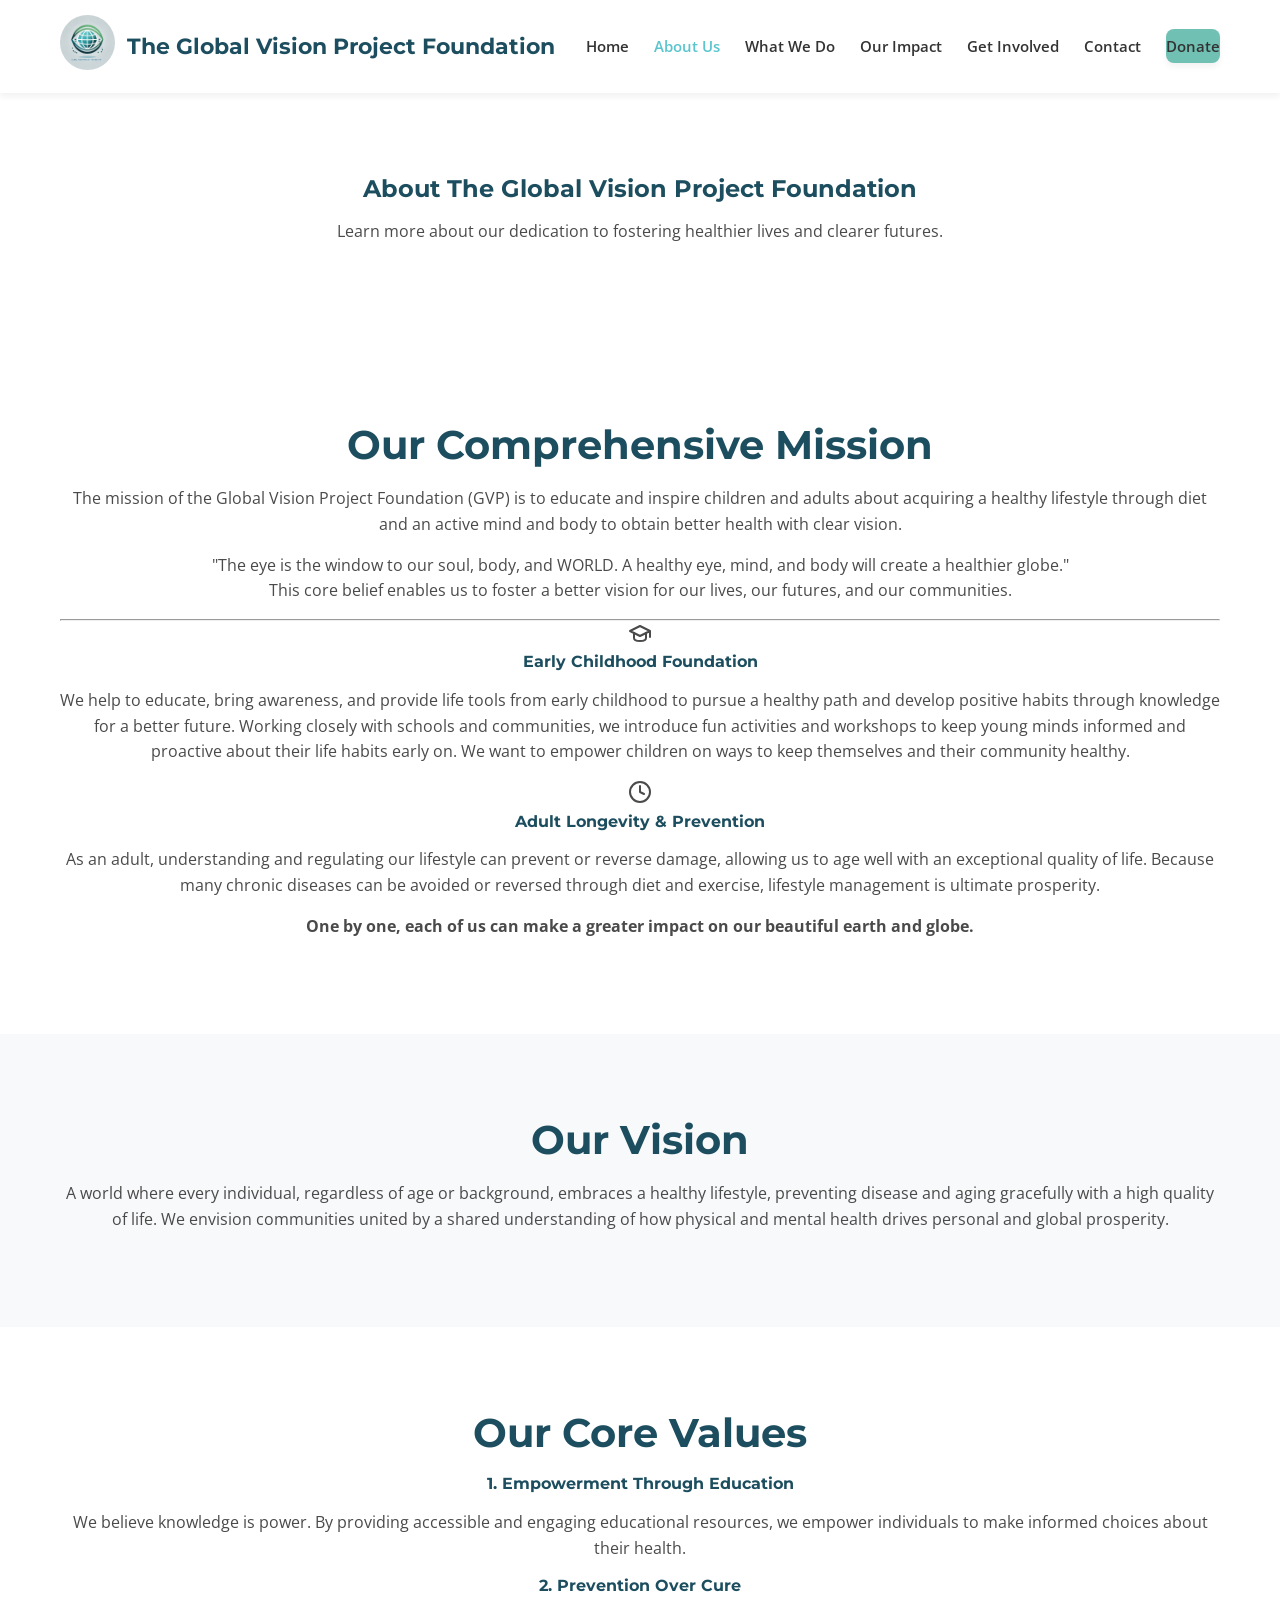
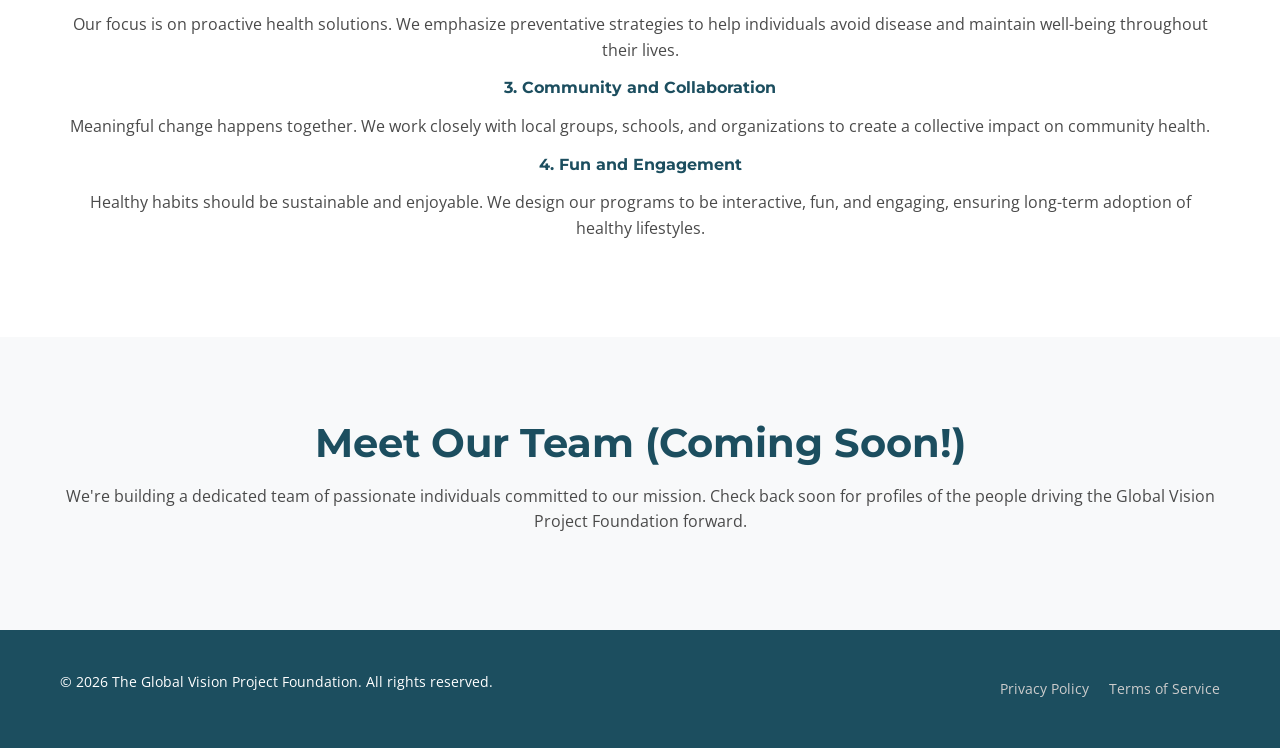
==== about.html @ c816d15c "Update about.html" ====
<!DOCTYPE html>
<html lang="en">
<head>
    <meta charset="UTF-8">
    <meta name="viewport" content="width=device-width, initial-scale=1.0">
    <title>About Us - The Global Vision Project Foundation</title>
    <link rel="stylesheet" href="style.css">
    <link rel="preconnect" href="https://fonts.googleapis.com">
    <link rel="preconnect" href="https://fonts.gstatic.com" crossorigin>
    <link href="https://fonts.googleapis.com/css2?family=Montserrat:wght@400;700&family=Open+Sans:wght@400;600&display=swap" rel="stylesheet">
</head>
<body>
    <header class="main-header">
        <div class="container">
            <div class="logo">
                <a href="index.html">
                    <img src="images/image_38b0fc.jpg" alt="Global Vision Project Foundation Logo">
                </a>
                <h1>The Global Vision Project Foundation</h1>
            </div>
            <nav class="main-nav">
                <ul>
                    <li><a href="index.html">Home</a></li>
                    <li><a href="about.html" class="active">About Us</a></li>
                    <li><a href="what-we-do.html">What We Do</a></li>
                    <li><a href="our-impact.html">Our Impact</a></li>
                    <li><a href="get-involved.html">Get Involved</a></li>
                    <li><a href="#contact">Contact</a></li>
                    <li><a href="index.html#donate" class="btn btn-donate">Donate</a></li>
                </ul>
            </nav>
        </div>
    </header>

    <main>
        <section class="page-hero">
            <div class="container">
                <h2>About The Global Vision Project Foundation</h2>
                <p>Learn more about our dedication to fostering healthier lives and clearer futures.</p>
            </div>
        </section>

        <section id="mission-full" class="section-content mission-detailed">
    <div class="container">
        <div class="mission-header">
            <h3>Our Comprehensive Mission</h3>
            <p class="lead-text">
                The mission of the Global Vision Project Foundation (GVP) is to educate and inspire children and adults about acquiring a healthy lifestyle through diet and an active mind and body to obtain better health with clear vision.
            </p>
        </div>
        
        <div class="mission-philosophy">
            <blockquote>
                "The eye is the window to our soul, body, and WORLD. A healthy eye, mind, and body will create a healthier globe."
            </blockquote>
            <p class="philosophy-sub">
                This core belief enables us to foster a better vision for our lives, our futures, and our communities.
            </p>
        </div>

        <hr class="section-divider">

        <div class="mission-pillars">
            <div class="pillar">
                <div class="pillar-icon">
                    <svg width="24" height="24" viewBox="0 0 24 24" fill="none" stroke="currentColor" stroke-width="2" stroke-linecap="round" stroke-linejoin="round"><path d="M22 10v6M2 10l10-5 10 5-10 5z"></path><path d="M6 12v5c0 2 2 3 6 3s6-1 6-3v-5"></path></svg>
                </div>
                <h4>Early Childhood Foundation</h4>
                <p>We help to educate, bring awareness, and provide life tools from early childhood to pursue a healthy path and develop positive habits through knowledge for a better future. Working closely with schools and communities, we introduce fun activities and workshops to keep young minds informed and proactive about their life habits early on. We want to empower children on ways to keep themselves and their community healthy.</p>
            </div>

            <div class="pillar">
                <div class="pillar-icon">
                    <svg width="24" height="24" viewBox="0 0 24 24" fill="none" stroke="currentColor" stroke-width="2" stroke-linecap="round" stroke-linejoin="round"><path d="M12 22c5.523 0 10-4.477 10-10S17.523 2 12 2 2 6.477 2 12s4.477 10 10 10z"></path><path d="M12 6v6l4 2"></path></svg>
                </div>
                <h4>Adult Longevity & Prevention</h4>
                <p>As an adult, understanding and regulating our lifestyle can prevent or reverse damage, allowing us to age well with an exceptional quality of life. Because many chronic diseases can be avoided or reversed through diet and exercise, lifestyle management is ultimate prosperity.</p>
            </div>
        </div>

        <div class="mission-footer-note">
            <p><strong>One by one, each of us can make a greater impact on our beautiful earth and globe.</strong></p>
        </div>
    </div>
</section>

        <section id="vision" class="section-content section-alt-bg">
            <div class="container">
                <h3>Our Vision</h3>
                <p>A world where every individual, regardless of age or background, embraces a healthy lifestyle, preventing disease and aging gracefully with a high quality of life. We envision communities united by a shared understanding of how physical and mental health drives personal and global prosperity.</p>
            </div>
        </section>

        <section id="values" class="section-content">
            <div class="container">
                <h3>Our Core Values</h3>
                <div class="values-grid">
                    <div class="value-item">
                        <h4>1. Empowerment Through Education</h4>
                        <p>We believe knowledge is power. By providing accessible and engaging educational resources, we empower individuals to make informed choices about their health.</p>
                    </div>
                    <div class="value-item">
                        <h4>2. Prevention Over Cure</h4>
                        <p>Our focus is on proactive health solutions. We emphasize preventative strategies to help individuals avoid disease and maintain well-being throughout their lives.</p>
                    </div>
                    <div class="value-item">
                        <h4>3. Community and Collaboration</h4>
                        <p>Meaningful change happens together. We work closely with local groups, schools, and organizations to create a collective impact on community health.</p>
                    </div>
                    <div class="value-item">
                        <h4>4. Fun and Engagement</h4>
                        <p>Healthy habits should be sustainable and enjoyable. We design our programs to be interactive, fun, and engaging, ensuring long-term adoption of healthy lifestyles.</p>
                    </div>
                </div>
            </div>
        </section>

        <section id="team" class="section-content section-alt-bg">
            <div class="container">
                <h3>Meet Our Team (Coming Soon!)</h3>
                <p>We're building a dedicated team of passionate individuals committed to our mission. Check back soon for profiles of the people driving the Global Vision Project Foundation forward.</p>
                <!-- Placeholder for team member profiles -->
                <div class="team-grid">
                    <!-- Example Team Member Card (will be populated later) -->
                    <!--
                    <div class="team-member">
                        <img src="images/placeholder-avatar.jpg" alt="Team Member Name">
                        <h4>Jane Doe</h4>
                        <p>Founder & CEO</p>
                        <p>Short bio about Jane's passion for health and vision.</p>
                    </div>
                    -->
                </div>
            </div>
        </section>
    </main>

    <footer class="main-footer">
        <div class="container">
            <p>&copy; <span id="current-year-about"></span> The Global Vision Project Foundation. All rights reserved.</p>
            <nav class="footer-nav">
                <ul>
                    <li><a href="#">Privacy Policy</a></li>
                    <li><a href="#">Terms of Service</a></li>
                </ul>
            </nav>
        </div>
    </footer>

    <script>
        document.getElementById('current-year-about').textContent = new Date().getFullYear();
    </script>
</body>
</html>
---- style.css ----
/* Basic Resets & Global Styles */
:root {
    --color-primary: #1C4E5F; 
    --color-secondary: #5AC5CD; 
    --color-tertiary: #70C1B3; 
    --color-white: #ffffff;
    --color-light-gray: #f8f9fa; /* Slightly softer gray */
    --color-dark-gray: #333;
    --color-text: #4a4a4a;
    
    /* Modern UI Variables */
    --shadow-sm: 0 4px 6px rgba(0,0,0,0.05);
    --shadow-md: 0 10px 20px rgba(0,0,0,0.08);
    --shadow-lg: 0 20px 40px rgba(0,0,0,0.12);
    --radius-md: 8px;
    --radius-lg: 16px;
    --transition: all 0.3s ease;
}

* {
    margin: 0;
    padding: 0;
    box-sizing: border-box;
}

body {
    font-family: 'Open Sans', sans-serif;
    line-height: 1.6;
    color: var(--color-text);
    background-color: var(--color-white);
}

.container {
    max-width: 1200px;
    margin: 0 auto;
    padding: 0 20px;
}

h1, h2, h3, h4, h5, h6 {
    font-family: 'Montserrat', sans-serif;
    color: var(--color-primary);
    margin-bottom: 15px;
    line-height: 1.3;
}

p {
    margin-bottom: 15px;
}

a {
    text-decoration: none;
    color: var(--color-secondary);
    transition: var(--transition);
}

a:hover {
    color: var(--color-primary);
}

ul {
    list-style: none;
}

/* Buttons */
.btn {
    display: inline-block;
    padding: 12px 24px;
    border-radius: var(--radius-md);
    font-weight: 600;
    text-align: center;
    transition: var(--transition);
    border: none;
    cursor: pointer;
    box-shadow: var(--shadow-sm);
}

.btn:hover {
    transform: translateY(-2px);
    box-shadow: var(--shadow-md);
}

.btn-primary {
    background-color: var(--color-secondary);
    color: var(--color-white);
}

.btn-primary:hover {
    background-color: var(--color-primary);
    color: var(--color-white);
}

.btn-secondary {
    background-color: transparent;
    color: var(--color-white);
    border: 2px solid var(--color-white);
}

.btn-secondary:hover {
    background-color: var(--color-white);
    color: var(--color-primary);
}

.btn-donate {
    background-color: var(--color-tertiary);
    color: var(--color-white);
    padding: 10px 20px;
}

.btn-donate:hover {
    background-color: #5bb0a3; 
}

/* Header */
.main-header {
    background-color: var(--color-white);
    padding: 15px 0;
    position: sticky;
    top: 0;
    z-index: 1000;
    box-shadow: var(--shadow-sm);
}

.main-header .container {
    display: flex;
    justify-content: space-between;
    align-items: center;
    flex-wrap: wrap; 
}

.logo {
    display: flex;
    align-items: center;
}

.logo img {
    height: 55px; 
    margin-right: 12px;
    border-radius: 50%;
}

.logo h1 {
    font-size: 1.4em;
    color: var(--color-primary);
    margin-bottom: 0;
    font-weight: 700;
}

.main-nav ul {
    display: flex;
    align-items: center;
}

.main-nav ul li {
    margin-left: 25px;
}

.main-nav ul li a {
    color: var(--color-dark-gray);
    font-weight: 600;
    transition: var(--transition);
    padding: 5px 0;
    font-size: 0.95rem;
}

.main-nav ul li a:hover,
.main-nav ul li a.active {
    color: var(--color-secondary);
}

/* Hero Section */
.hero-section {
    background: linear-gradient(rgba(28, 78, 95, 0.8), rgba(28, 78, 95, 0.8)), url('images/hero-bg.jpg');
    background-size: cover;
    background-position: center;
    color: white;
    padding: 120px 0;
    text-align: center;
    min-height: 600px;
    display: flex;
    align-items: center;
    justify-content: center;
}

.hero-content {
    max-width: 800px;
}

.hero-content h2 {
    font-size: 3.2em;
    margin-bottom: 20px;
    color: var(--color-white);
    text-shadow: 0 2px 4px rgba(0,0,0,0.3);
}

.hero-content p {
    font-size: 1.2em;
    margin-bottom: 40px;
    color: #e0e0e0;
}

.hero-buttons .btn {
    margin: 0 10px;
}

/* --- NEW: Featured Event Section --- */
.section-event {
    padding: 80px 0;
    background-color: var(--color-white);
}

.event-container {
    display: flex;
    align-items: center;
    gap: 60px;
    background: var(--color-light-gray);
    border-radius: var(--radius-lg);
    padding: 50px;
    box-shadow: var(--shadow-md);
    border: 1px solid #eee;
}

.event-text {
    flex: 1;
    text-align: left;
}

.event-text .badge {
    display: inline-block;
    background: var(--color-tertiary);
    color: white;
    padding: 6px 14px;
    border-radius: 20px;
    font-size: 0.8rem;
    font-weight: 700;
    margin-bottom: 15px;
    text-transform: uppercase;
    letter-spacing: 1px;
}

.event-text h2 {
    font-size: 2.4em;
    margin-bottom: 20px;
}

.event-details {
    margin: 25px 0;
    padding: 0;
}

.event-details li {
    display: flex;
    align-items: center;
    margin-bottom: 15px;
    font-size: 1.1rem;
    color: var(--color-dark-gray);
}

.event-details li svg {
    margin-right: 12px;
    color: var(--color-secondary);
}

.event-image {
    flex: 1;
    text-align: center;
}

.flyer-img {
    max-width: 100%;
    height: auto;
    border-radius: var(--radius-md);
    box-shadow: var(--shadow-lg);
    transition: var(--transition);
}

.flyer-img:hover {
    transform: scale(1.02) rotate(1deg);
}

/* Section Styling */
section {
    padding: 80px 0;
    text-align: center;
}

.section-mission {
    background-color: var(--color-white);
}

.section-mission p {
    font-size: 1.15em;
    max-width: 900px;
    margin: 0 auto;
    color: var(--color-text);
}

.section-content h3, .section-title {
    font-size: 2.5em;
    margin-bottom: 15px;
}

.section-subtitle {
    font-size: 1.1em;
    color: #666;
    margin-bottom: 40px;
}

.section-alt-bg {
    background-color: var(--color-light-gray);
}

/* Donation Section Styles */
.donation-grid {
    display: flex;
    gap: 30px;
    margin-top: 20px;
    flex-wrap: wrap;
    justify-content: center;
}

.donation-card {
    background: var(--color-white);
    padding: 40px;
    border-radius: var(--radius-lg);
    box-shadow: var(--shadow-md);
    flex: 1;
    min-width: 320px;
    max-width: 500px;
    text-align: left;
    border-top: 6px solid var(--color-secondary);
    transition: var(--transition);
}

.donation-card:hover {
    transform: translateY(-5px);
    box-shadow: var(--shadow-lg);
}

.qr-card {
    text-align: center;
    border-top: 6px solid var(--color-tertiary);
    display: flex;
    flex-direction: column;
    align-items: center;
    justify-content: center;
}

.card-header {
    display: flex;
    align-items: center;
    gap: 15px;
    border-bottom: 1px solid #eee;
    padding-bottom: 20px;
    margin-bottom: 25px;
}

.card-header h3 {
    margin-bottom: 0;
    font-size: 1.5rem;
}

.zelle-logo-img { 
    height: 35px; 
    display: block;
}

.copy-box {
    background: var(--color-light-gray);
    display: flex;
    justify-content: space-between;
    align-items: center;
    padding: 15px 20px;
    border-radius: var(--radius-md);
    margin: 25px 0;
    border: 1px solid #e1e1e1;
}

#zelle-id {
    font-weight: 700;
    color: var(--color-primary);
    font-family: monospace;
    font-size: 1.1em;
}

.copy-trigger {
    background: var(--color-primary);
    color: white;
    border: none;
    padding: 10px;
    border-radius: 6px;
    cursor: pointer;
    transition: var(--transition);
    display: flex;
    align-items: center;
}

.copy-trigger:hover {
    background: var(--color-secondary);
}

.qr-frame {
    background: #f9f9f9;
    padding: 20px;
    border-radius: var(--radius-md);
    display: inline-block;
    margin-top: 15px;
    border: 1px solid #eee;
}

.qr-frame img {
    max-width: 160px;
    display: block;
}

.memo-note {
    font-size: 0.9em;
    color: #777;
    font-style: italic;
    margin-bottom: 0;
}

/* Footer */
.main-footer {
    background-color: var(--color-primary);
    color: var(--color-white);
    padding: 40px 0;
    text-align: center;
    font-size: 0.9em;
}

.main-footer .container {
    display: flex;
    justify-content: space-between;
    align-items: center;
    flex-wrap: wrap;
}

.footer-nav ul {
    display: flex;
}

.footer-nav ul li {
    margin-left: 20px;
}

.footer-nav ul li a {
    color: #ccc;
}

.footer-nav ul li a:hover {
    color: var(--color-white);
}

/* Responsive Design */
@media (max-width: 992px) {
    .event-container {
        flex-direction: column;
        padding: 30px;
        text-align: center;
    }
    
    .event-text {
        text-align: center;
    }
    
    .event-details li {
        justify-content: center;
    }
}

@media (max-width: 768px) {
    .main-header .container {
        flex-direction: column;
    }

    .main-nav ul {
        flex-direction: row;
        flex-wrap: wrap;
        justify-content: center;
        margin-top: 15px;
        padding: 0;
    }

    .main-nav ul li {
        margin: 5px 10px;
    }

    .hero-content h2 {
        font-size: 2.2em;
    }

    .hero-content p {
        font-size: 1em;
    }

    .main-footer .container {
        flex-direction: column;
        gap: 15px;
    }

    .donation-grid {
        flex-direction: column;
    }
}

@media (max-width: 480px) {
    .logo h1 {
        font-size: 1.2em;
    }

    .logo img {
        height: 40px;
    }

    .hero-content h2 {
        font-size: 1.8em;
    }
    
    .hero-buttons .btn {
        display: block;
        width: 100%;
        margin: 10px 0;
    }
}
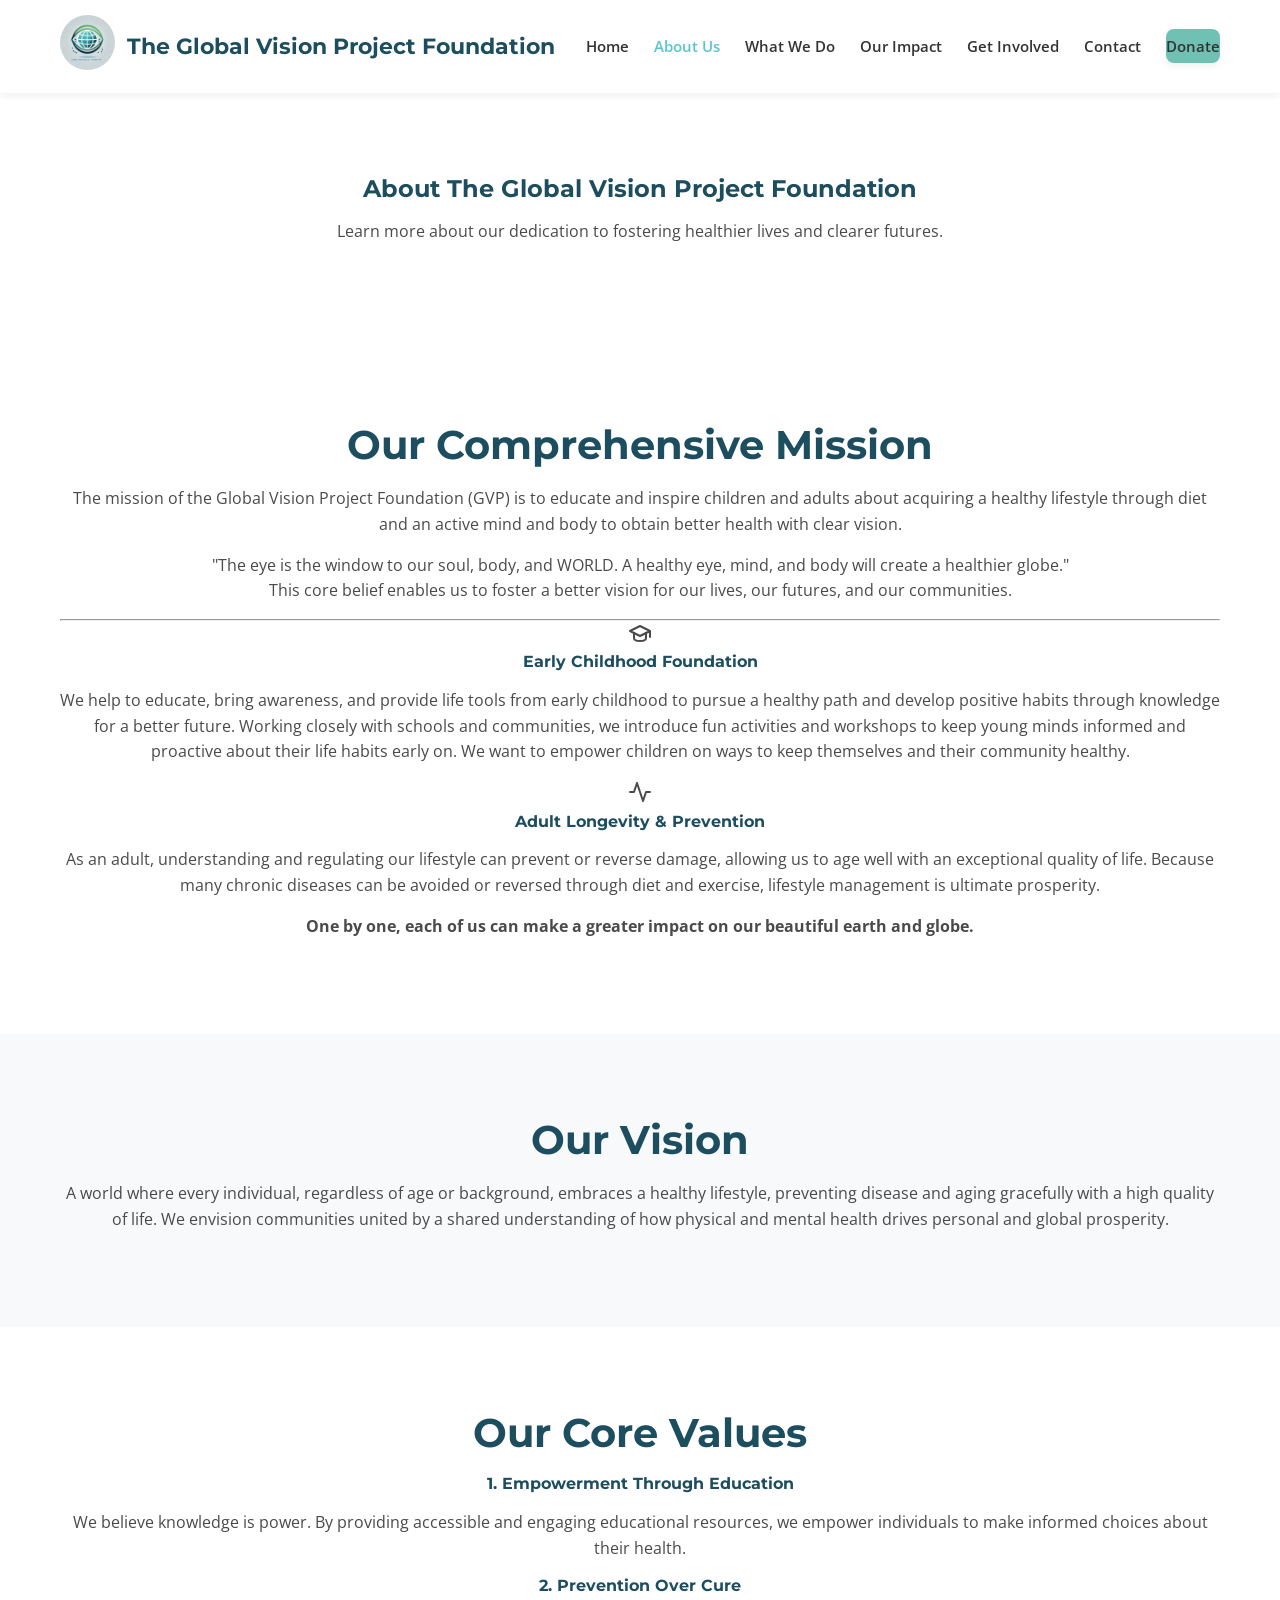
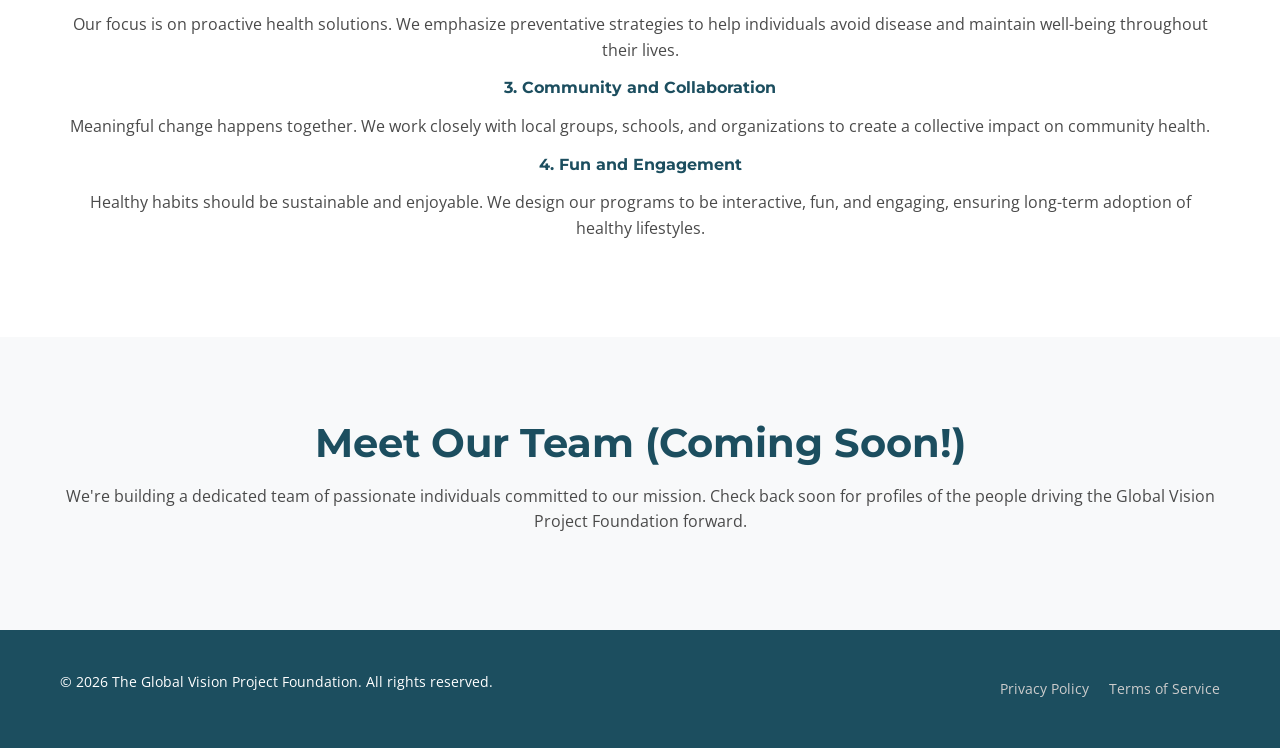
==== commit 2c9e58f7: "Update about.html" ====
--- a/about.html
+++ b/about.html
@@ -71,7 +71,7 @@
 
             <div class="pillar">
                 <div class="pillar-icon">
-                    <svg width="24" height="24" viewBox="0 0 24 24" fill="none" stroke="currentColor" stroke-width="2" stroke-linecap="round" stroke-linejoin="round"><path d="M12 22c5.523 0 10-4.477 10-10S17.523 2 12 2 2 6.477 2 12s4.477 10 10 10z"></path><path d="M12 6v6l4 2"></path></svg>
+                    <svg width="24" height="24" viewBox="0 0 24 24" fill="none" stroke="currentColor" stroke-width="2" stroke-linecap="round" stroke-linejoin="round"><path d="M22 12h-4l-3 9L9 3l-3 9H2"></path></path></svg>
                 </div>
                 <h4>Adult Longevity & Prevention</h4>
                 <p>As an adult, understanding and regulating our lifestyle can prevent or reverse damage, allowing us to age well with an exceptional quality of life. Because many chronic diseases can be avoided or reversed through diet and exercise, lifestyle management is ultimate prosperity.</p>
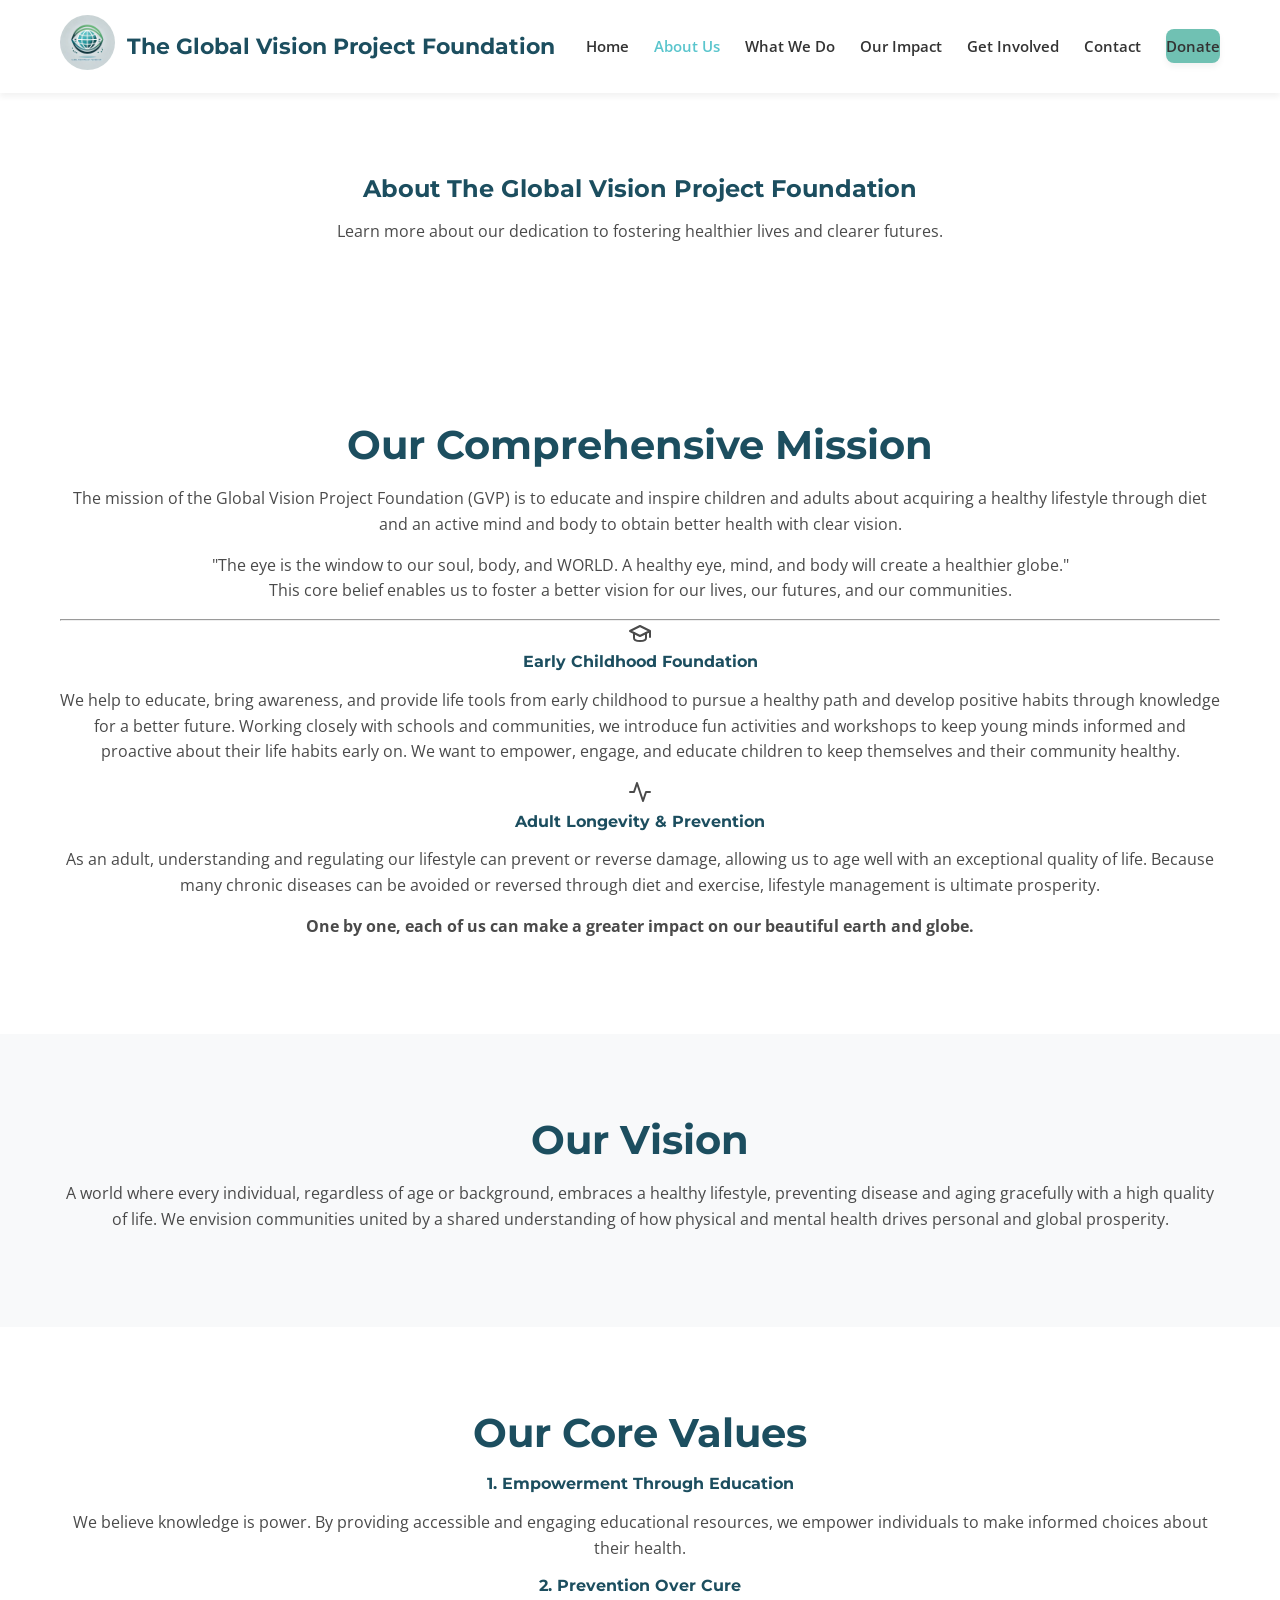
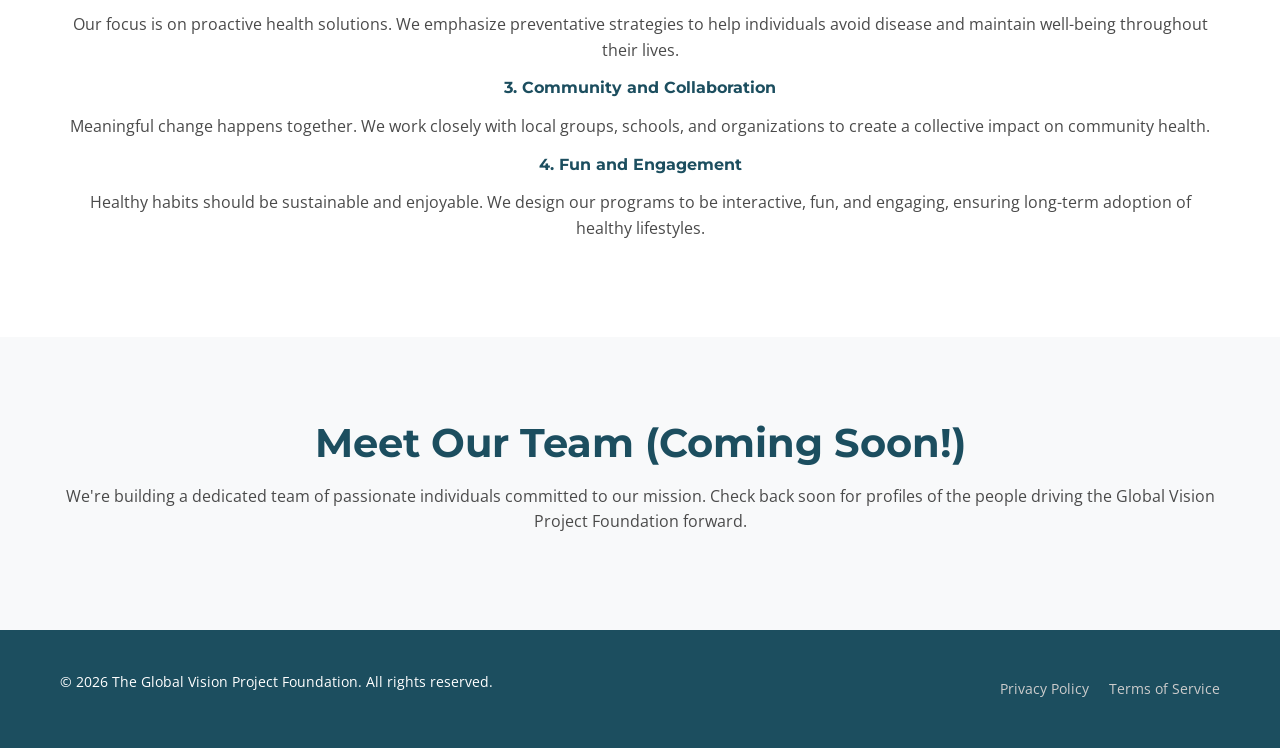
==== commit b56079da: "Update about.html" ====
--- a/about.html
+++ b/about.html
@@ -66,12 +66,12 @@
                     <svg width="24" height="24" viewBox="0 0 24 24" fill="none" stroke="currentColor" stroke-width="2" stroke-linecap="round" stroke-linejoin="round"><path d="M22 10v6M2 10l10-5 10 5-10 5z"></path><path d="M6 12v5c0 2 2 3 6 3s6-1 6-3v-5"></path></svg>
                 </div>
                 <h4>Early Childhood Foundation</h4>
-                <p>We help to educate, bring awareness, and provide life tools from early childhood to pursue a healthy path and develop positive habits through knowledge for a better future. Working closely with schools and communities, we introduce fun activities and workshops to keep young minds informed and proactive about their life habits early on. We want to empower children on ways to keep themselves and their community healthy.</p>
+                <p>We help to educate, bring awareness, and provide life tools from early childhood to pursue a healthy path and develop positive habits through knowledge for a better future. Working closely with schools and communities, we introduce fun activities and workshops to keep young minds informed and proactive about their life habits early on. We want to empower, engage, and educate children to keep themselves and their community healthy.</p>
             </div>
 
             <div class="pillar">
                 <div class="pillar-icon">
-                    <svg width="24" height="24" viewBox="0 0 24 24" fill="none" stroke="currentColor" stroke-width="2" stroke-linecap="round" stroke-linejoin="round"><path d="M22 12h-4l-3 9L9 3l-3 9H2"></path></path></svg>
+                    <svg width="24" height="24" viewBox="0 0 24 24" fill="none" stroke="currentColor" stroke-width="2" stroke-linecap="round" stroke-linejoin="round"><path d="M22 12h-4l-3 9L9 3l-3 9H2"></path></svg>
                 </div>
                 <h4>Adult Longevity & Prevention</h4>
                 <p>As an adult, understanding and regulating our lifestyle can prevent or reverse damage, allowing us to age well with an exceptional quality of life. Because many chronic diseases can be avoided or reversed through diet and exercise, lifestyle management is ultimate prosperity.</p>
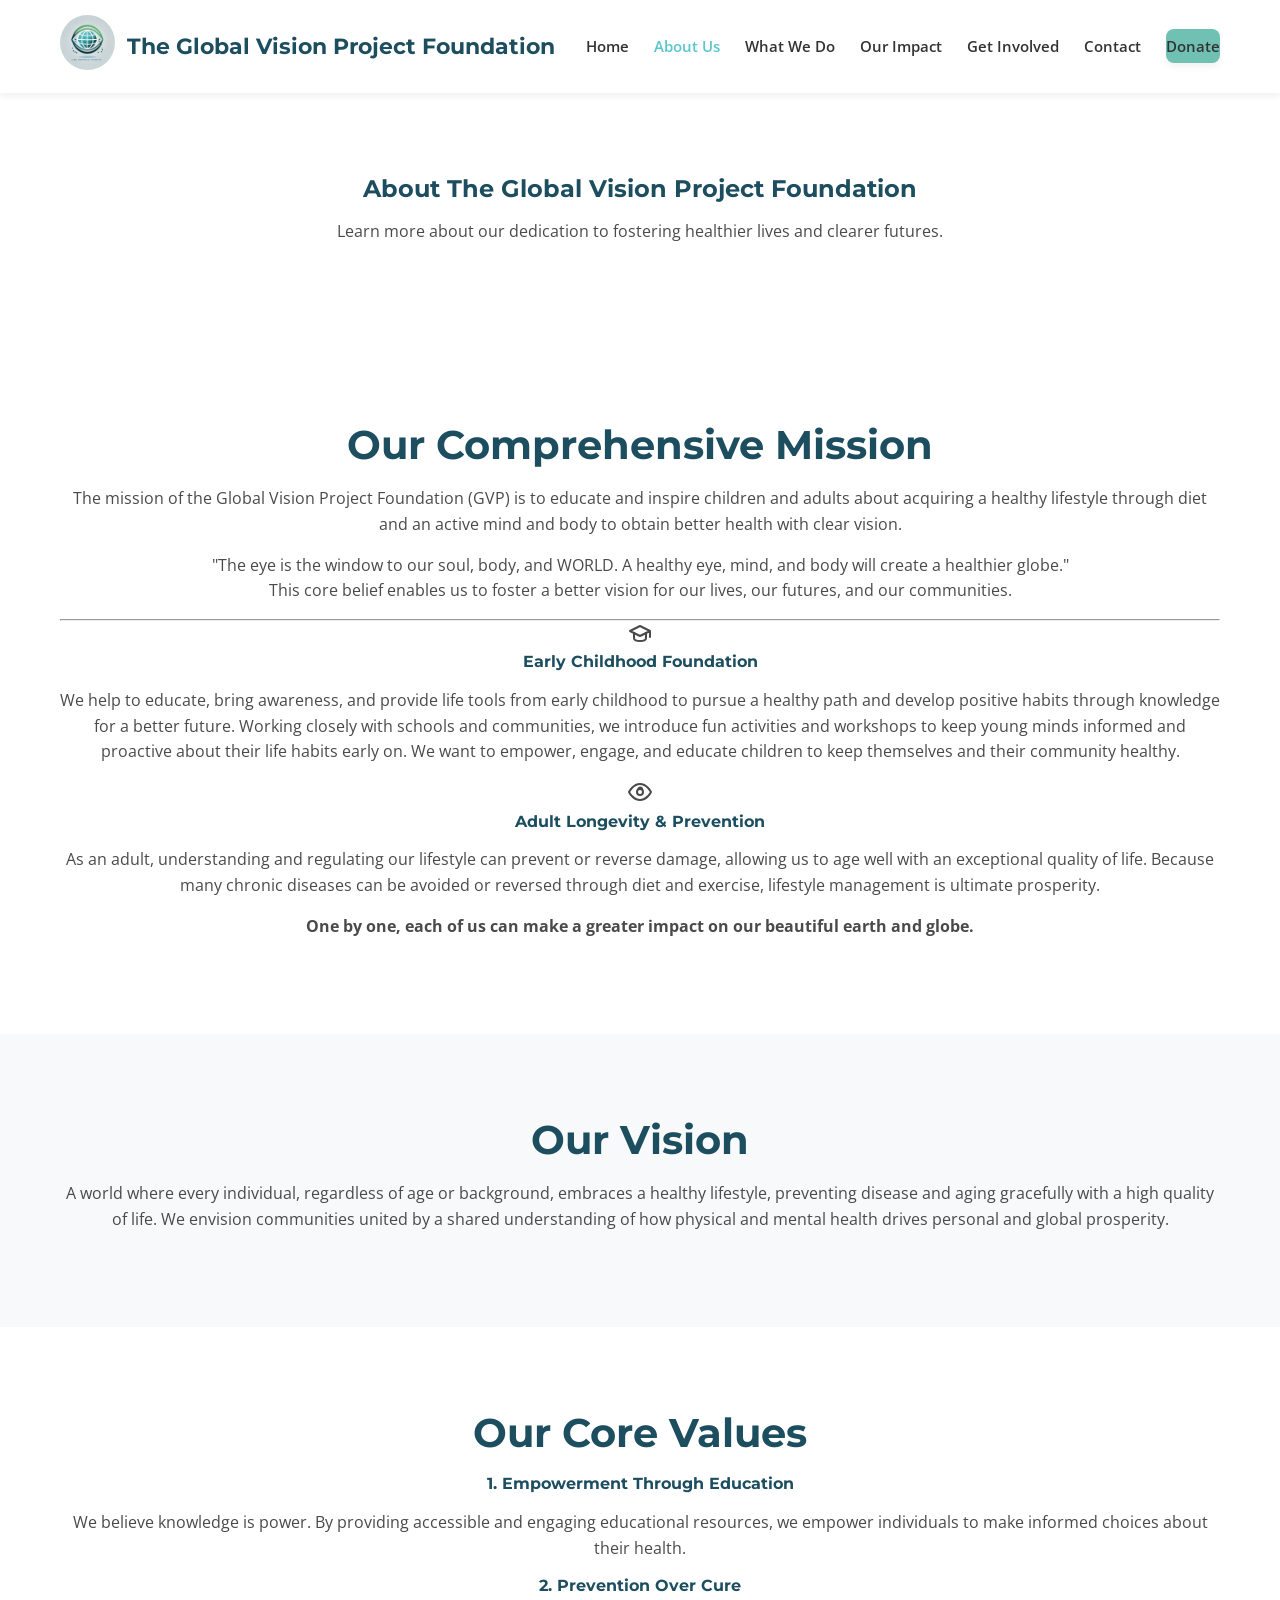
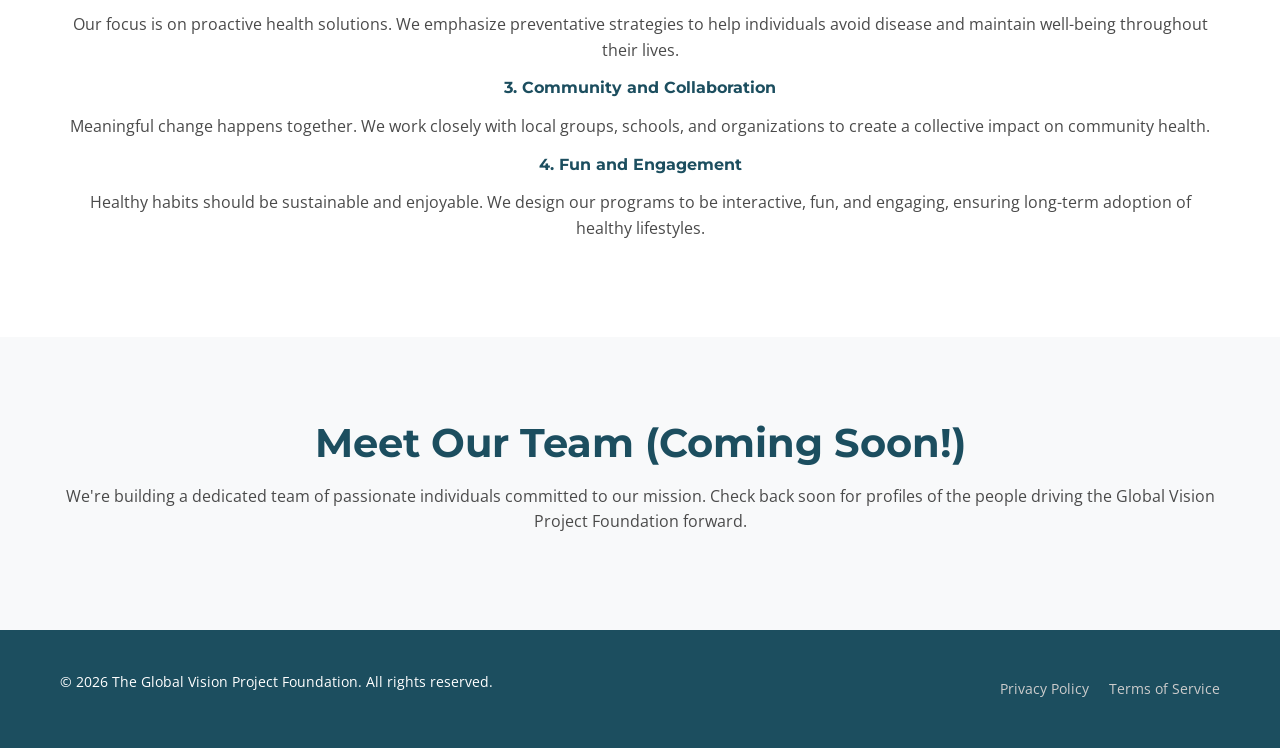
==== commit 4c3f3522: "Update about.html" ====
--- a/about.html
+++ b/about.html
@@ -71,8 +71,12 @@
 
             <div class="pillar">
                 <div class="pillar-icon">
-                    <svg width="24" height="24" viewBox="0 0 24 24" fill="none" stroke="currentColor" stroke-width="2" stroke-linecap="round" stroke-linejoin="round"><path d="M22 12h-4l-3 9L9 3l-3 9H2"></path></svg>
-                </div>
+    <svg width="24" height="24" viewBox="0 0 24 24" fill="none" stroke="currentColor" stroke-width="2" stroke-linecap="round" stroke-linejoin="round">
+        <path d="M1 12s4-8 11-8 11 8 11 8-4 8-11 8-11-8-11-8z"></path>
+        <circle cx="12" cy="12" r="3"></circle>
+        <path d="M14 8.5a2.5 2.5 0 0 0-3.5 0"></path>
+    </svg>
+</div>
                 <h4>Adult Longevity & Prevention</h4>
                 <p>As an adult, understanding and regulating our lifestyle can prevent or reverse damage, allowing us to age well with an exceptional quality of life. Because many chronic diseases can be avoided or reversed through diet and exercise, lifestyle management is ultimate prosperity.</p>
             </div>
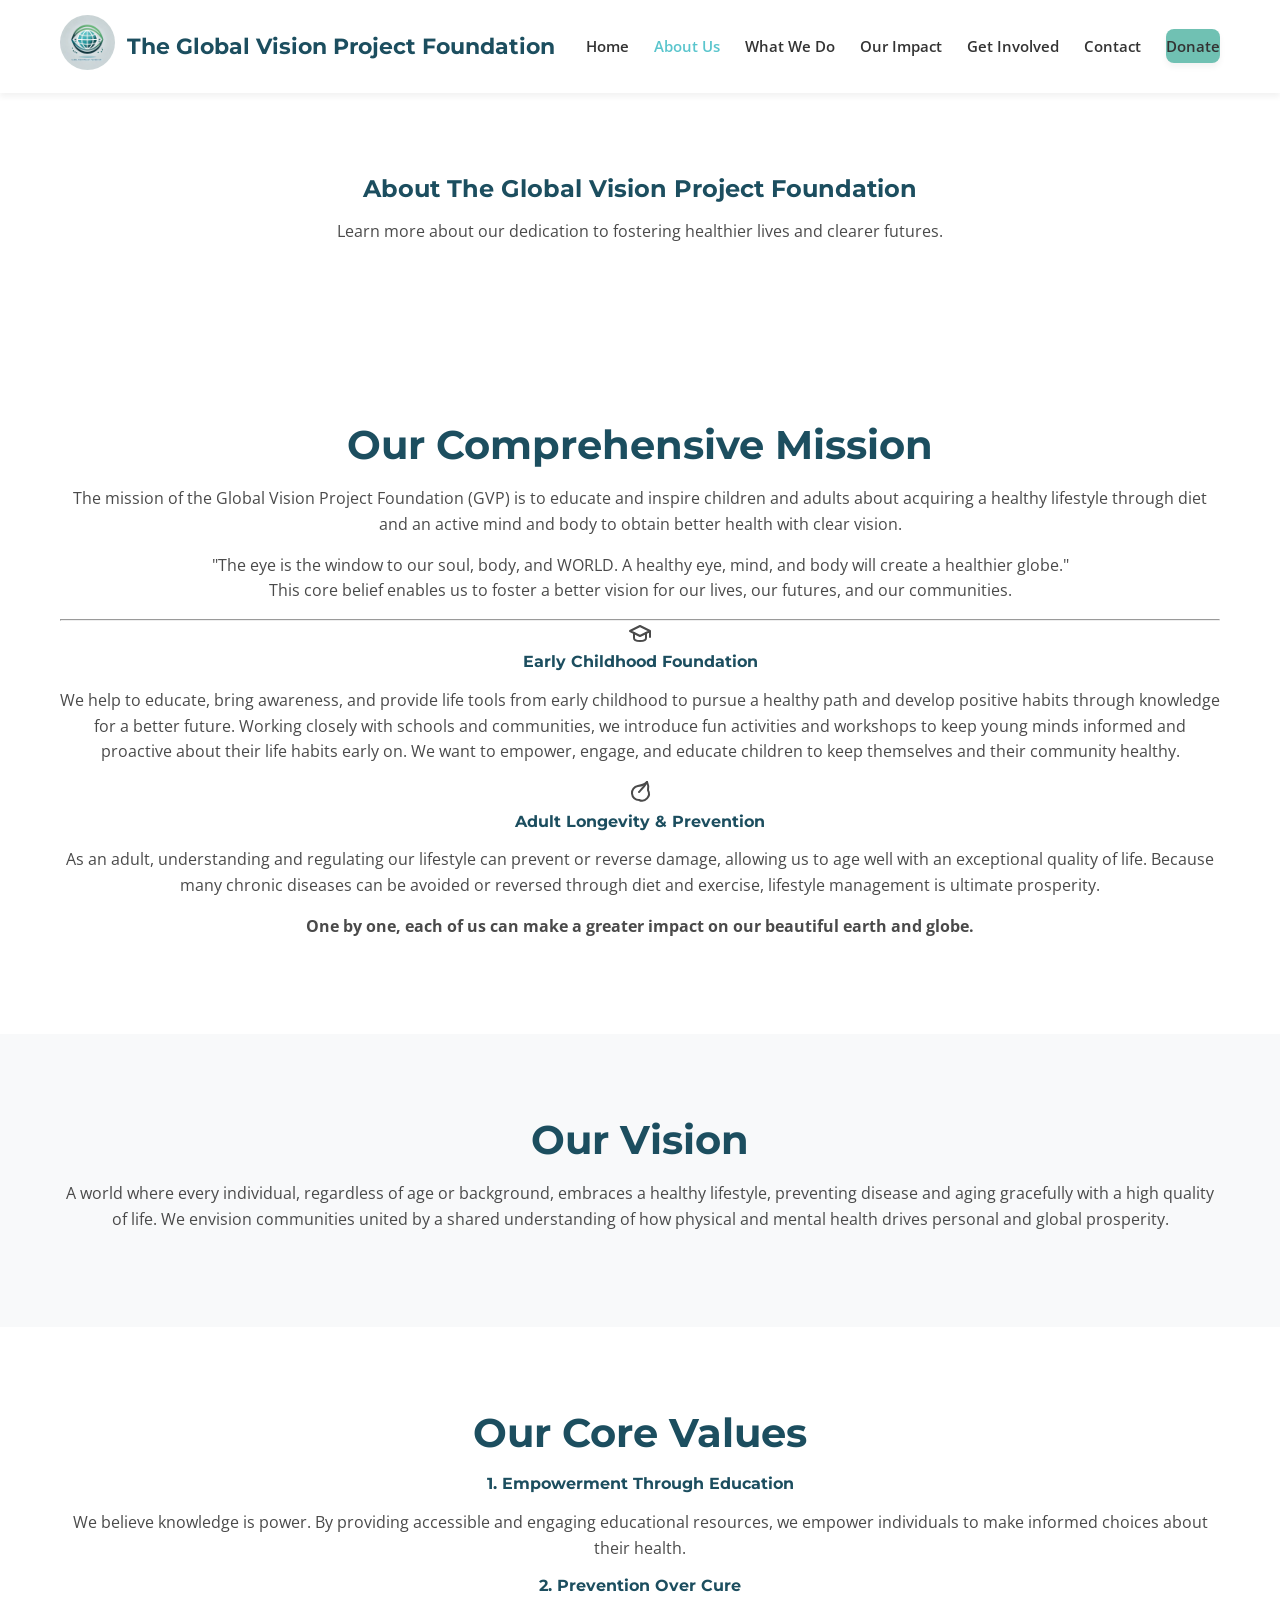
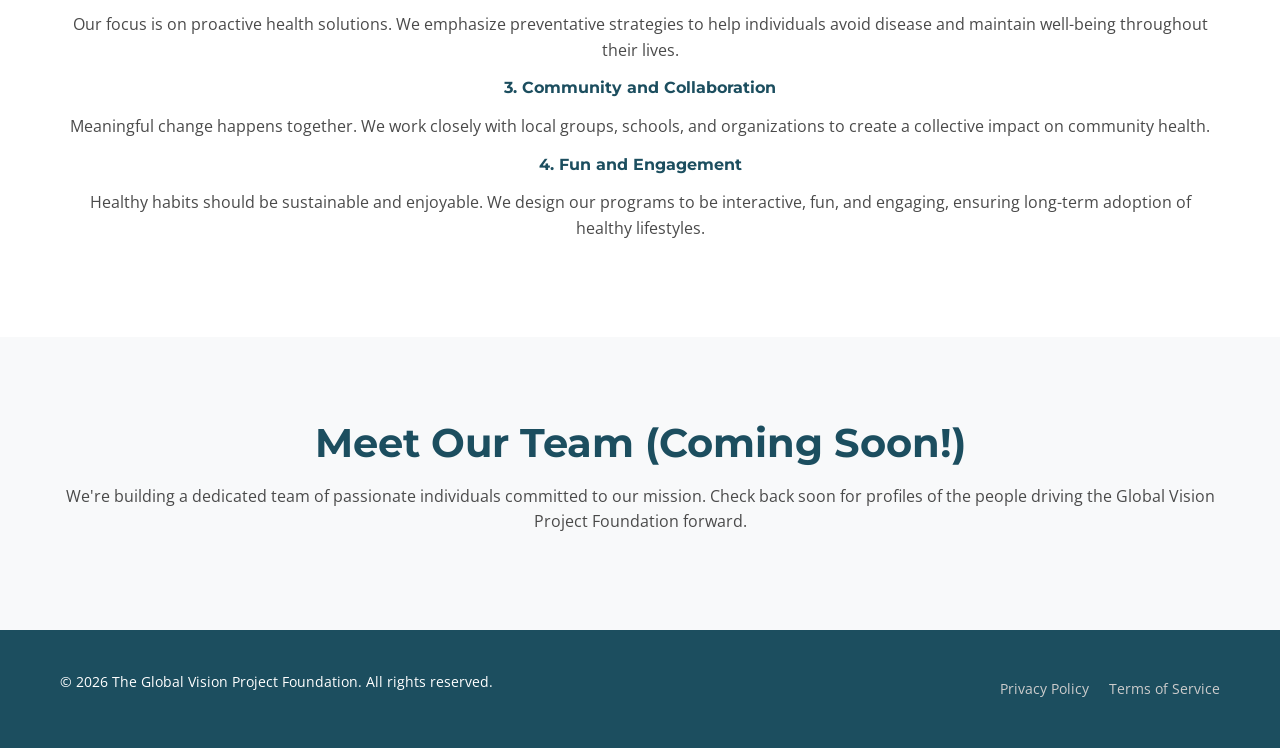
==== commit 5ab6f291: "Update about.html" ====
--- a/about.html
+++ b/about.html
@@ -70,11 +70,10 @@
             </div>
 
             <div class="pillar">
-                <div class="pillar-icon">
+<div class="pillar-icon">
     <svg width="24" height="24" viewBox="0 0 24 24" fill="none" stroke="currentColor" stroke-width="2" stroke-linecap="round" stroke-linejoin="round">
-        <path d="M1 12s4-8 11-8 11 8 11 8-4 8-11 8-11-8-11-8z"></path>
-        <circle cx="12" cy="12" r="3"></circle>
-        <path d="M14 8.5a2.5 2.5 0 0 0-3.5 0"></path>
+        <path d="M11 20A7 7 0 0 1 9.8 6.1C15.5 5 17 4.48 19 2c1 2 2 3.5 1 8.2a7 7 0 0 1-9 9.8z"></path>
+        <path d="M19 2c-2.26 4.33-5.27 7.14-8 10"></path>
     </svg>
 </div>
                 <h4>Adult Longevity & Prevention</h4>
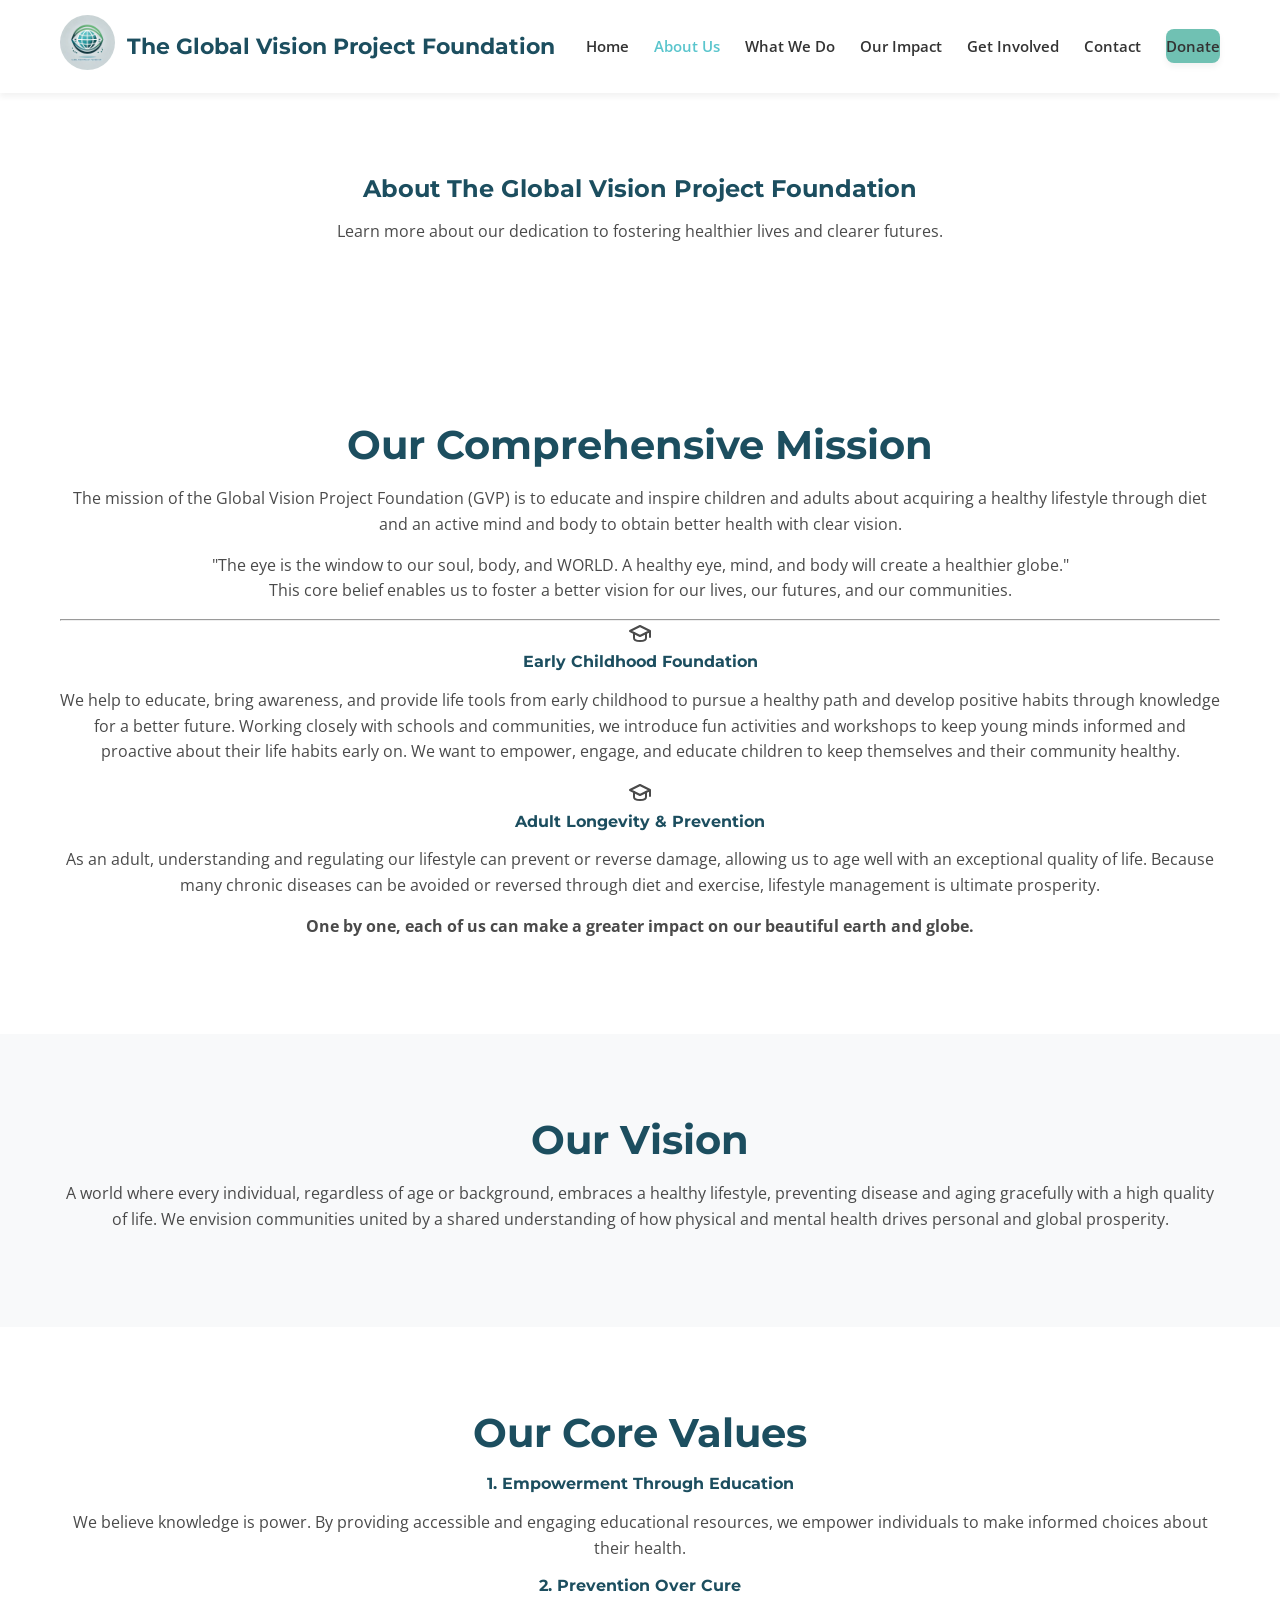
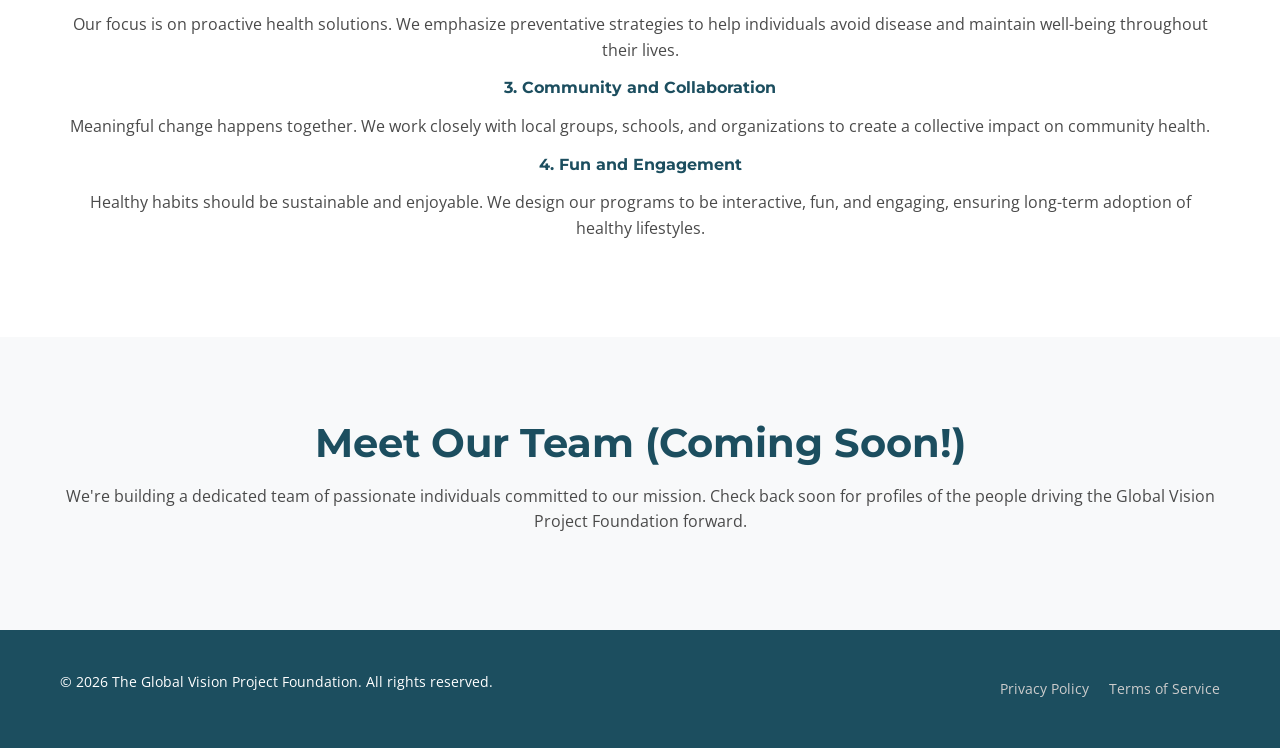
==== commit 697e06bf: "Update about.html" ====
--- a/about.html
+++ b/about.html
@@ -71,11 +71,9 @@
 
             <div class="pillar">
 <div class="pillar-icon">
-    <svg width="24" height="24" viewBox="0 0 24 24" fill="none" stroke="currentColor" stroke-width="2" stroke-linecap="round" stroke-linejoin="round">
-        <path d="M11 20A7 7 0 0 1 9.8 6.1C15.5 5 17 4.48 19 2c1 2 2 3.5 1 8.2a7 7 0 0 1-9 9.8z"></path>
-        <path d="M19 2c-2.26 4.33-5.27 7.14-8 10"></path>
-    </svg>
-</div>
+                    <svg width="24" height="24" viewBox="0 0 24 24" fill="none" stroke="currentColor" stroke-width="2" stroke-linecap="round" stroke-linejoin="round">
+                        <path d="M22 10v6M2 10l10-5 10 5-10 5z"></path><path d="M6 12v5c0 2 2 3 6 3s6-1 6-3v-5"></path></svg>
+                </div>
                 <h4>Adult Longevity & Prevention</h4>
                 <p>As an adult, understanding and regulating our lifestyle can prevent or reverse damage, allowing us to age well with an exceptional quality of life. Because many chronic diseases can be avoided or reversed through diet and exercise, lifestyle management is ultimate prosperity.</p>
             </div>
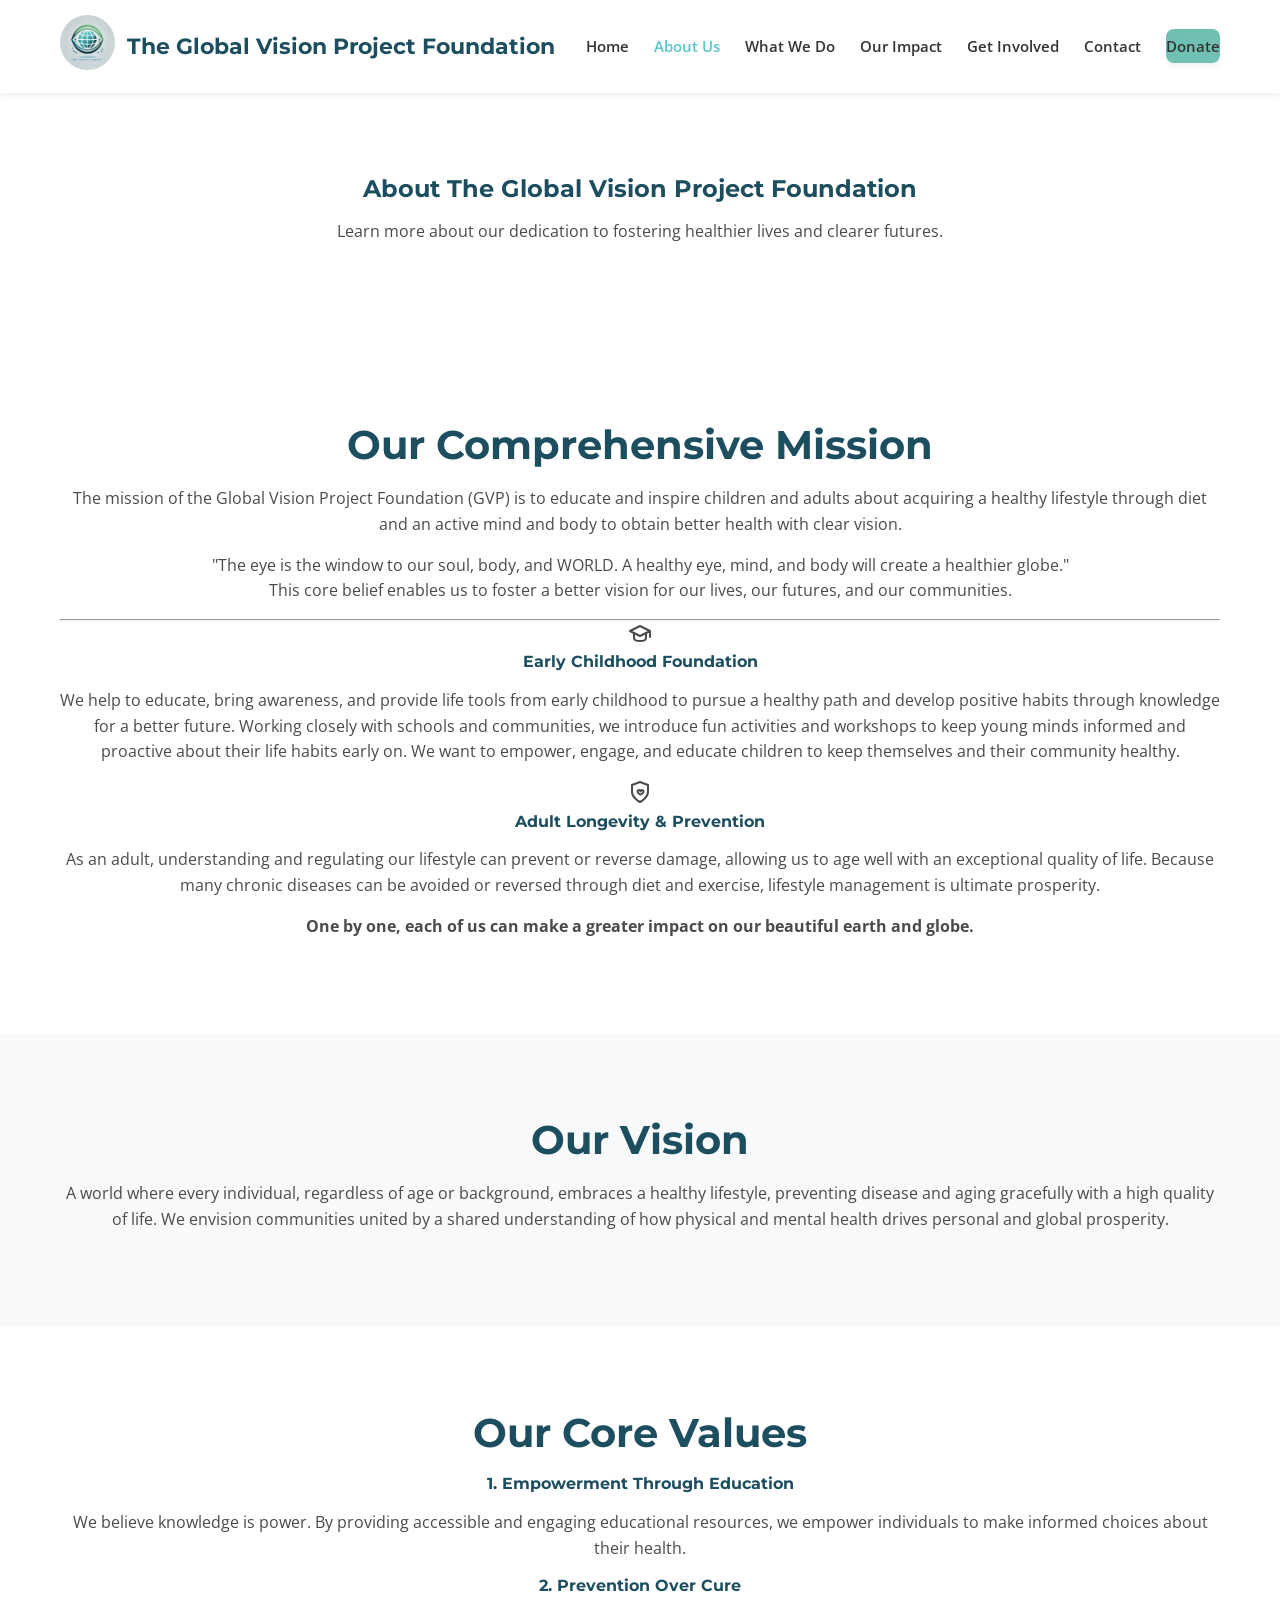
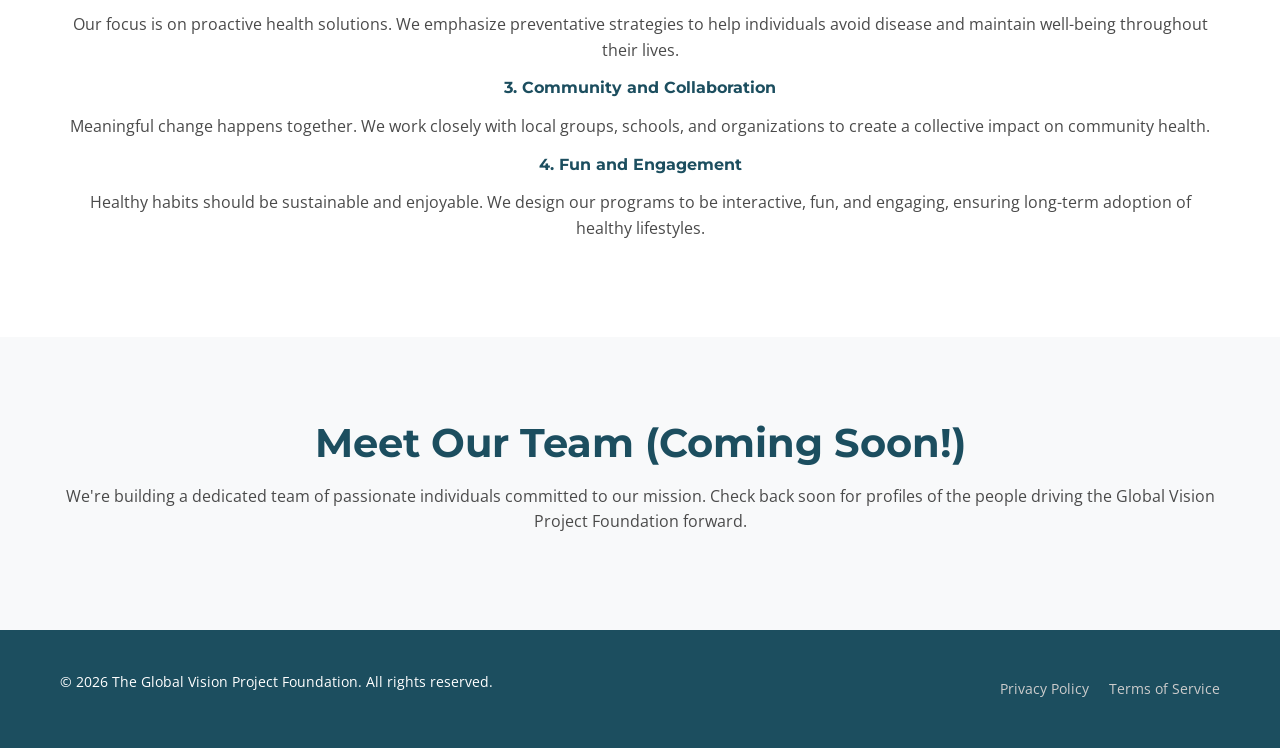
==== commit c3c9ca90: "Update about.html" ====
--- a/about.html
+++ b/about.html
@@ -71,9 +71,11 @@
 
             <div class="pillar">
 <div class="pillar-icon">
-                    <svg width="24" height="24" viewBox="0 0 24 24" fill="none" stroke="currentColor" stroke-width="2" stroke-linecap="round" stroke-linejoin="round">
-                        <path d="M22 10v6M2 10l10-5 10 5-10 5z"></path><path d="M6 12v5c0 2 2 3 6 3s6-1 6-3v-5"></path></svg>
-                </div>
+    <svg width="24" height="24" viewBox="0 0 24 24" fill="none" stroke="currentColor" stroke-width="2" stroke-linecap="round" stroke-linejoin="round">
+        <path d="M12 22s8-4 8-10V5l-8-3-8 3v7c0 6 8 10 8 10z"></path>
+        <path d="M12 14.5s-2.5-1.5-2.5-3a1.5 1.5 0 0 1 3 0 1.5 1.5 0 0 1 3 0c0 1.5-2.5 3-2.5 3z"></path>
+    </svg>
+</div>
                 <h4>Adult Longevity & Prevention</h4>
                 <p>As an adult, understanding and regulating our lifestyle can prevent or reverse damage, allowing us to age well with an exceptional quality of life. Because many chronic diseases can be avoided or reversed through diet and exercise, lifestyle management is ultimate prosperity.</p>
             </div>
